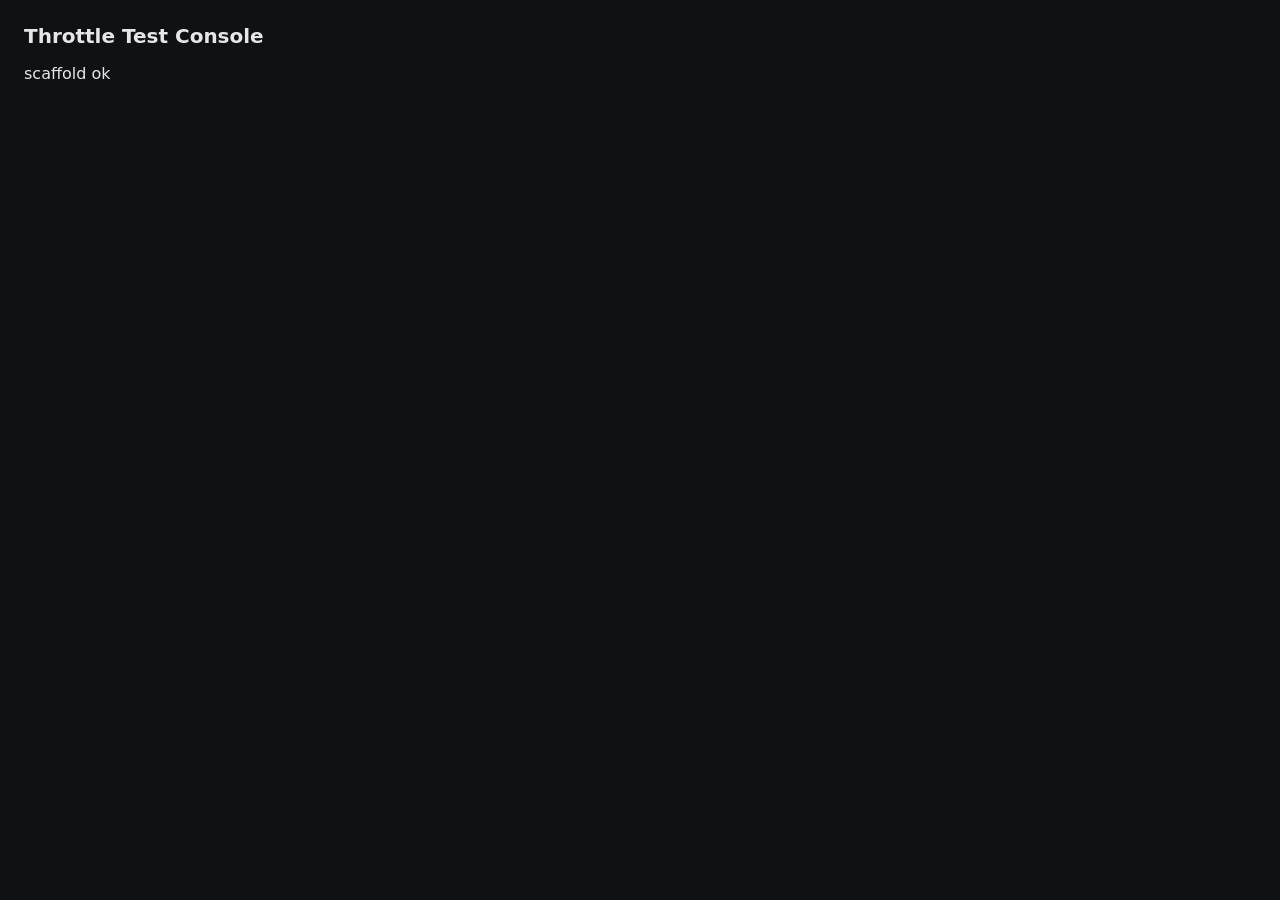
==== src/main/resources/META-INF/resources/index.html @ b2cca5ed "feat(console): scaffold static frontend served by Quarkus" ====
<!DOCTYPE html>
<html lang="en">
<head>
  <meta charset="utf-8">
  <meta name="viewport" content="width=device-width, initial-scale=1">
  <title>Throttle Test Console</title>
  <link rel="stylesheet" href="style.css">
</head>
<body>
  <h1>Throttle Test Console</h1>
  <p id="ping">scaffold ok</p>
</body>
</html>
---- src/main/resources/META-INF/resources/style.css ----
body {
  font-family: system-ui, sans-serif;
  margin: 1.5rem;
  background: #0f1115;
  color: #e6e6e6;
}
h1 { font-size: 1.25rem; }
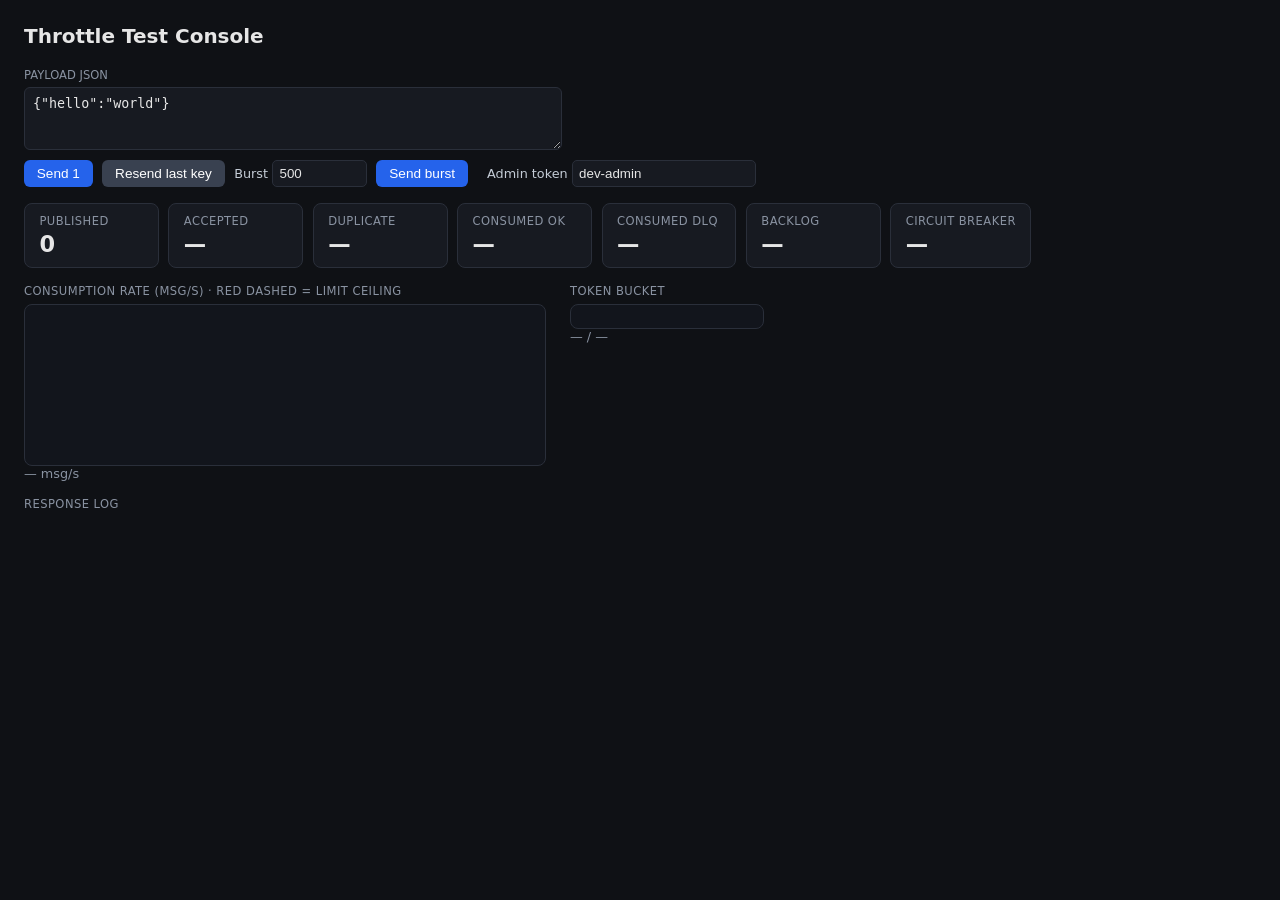
==== commit 398513db: "feat(console): full single-page layout and styling" ====
--- a/src/main/resources/META-INF/resources/index.html
+++ b/src/main/resources/META-INF/resources/index.html
@@ -8,6 +8,52 @@
 </head>
 <body>
   <h1>Throttle Test Console</h1>
-  <p id="ping">scaffold ok</p>
+
+  <section class="controls">
+    <label class="payload-label">Payload JSON
+      <textarea id="payload" rows="3">{"hello":"world"}</textarea>
+    </label>
+    <div id="payload-error" class="error" hidden></div>
+    <div class="control-row">
+      <button id="send-one">Send 1</button>
+      <button id="resend" disabled>Resend last key</button>
+      <label>Burst <input id="burst-count" type="number" value="500" min="1"></label>
+      <button id="send-burst">Send burst</button>
+      <span id="burst-progress" class="muted"></span>
+      <label class="token-label">Admin token
+        <input id="admin-token" type="text" value="dev-admin">
+      </label>
+    </div>
+  </section>
+
+  <section class="tiles">
+    <div class="tile"><span class="label">Published</span><span id="t-published" class="val">0</span></div>
+    <div class="tile"><span class="label">Accepted</span><span id="t-accepted" class="val">—</span></div>
+    <div class="tile"><span class="label">Duplicate</span><span id="t-duplicate" class="val">—</span></div>
+    <div class="tile"><span class="label">Consumed ok</span><span id="t-success" class="val">—</span></div>
+    <div class="tile"><span class="label">Consumed dlq</span><span id="t-dlq" class="val">—</span></div>
+    <div class="tile"><span class="label">Backlog</span><span id="t-backlog" class="val">—</span></div>
+    <div class="tile"><span class="label">Circuit breaker</span><span id="t-cb" class="val">—</span></div>
+  </section>
+
+  <section class="live">
+    <div class="chart-box">
+      <div class="label">Consumption rate (msg/s) · red dashed = limit ceiling</div>
+      <canvas id="chart" width="520" height="160"></canvas>
+      <div id="rate-now" class="muted">— msg/s</div>
+    </div>
+    <div class="gauge-box">
+      <div class="label">Token bucket</div>
+      <div class="gauge"><div id="gauge-fill" class="gauge-fill"></div></div>
+      <div id="gauge-text" class="muted">— / —</div>
+    </div>
+  </section>
+
+  <section class="log">
+    <div class="label">Response log</div>
+    <ul id="response-log"></ul>
+  </section>
+
+  <script type="module" src="app.js"></script>
 </body>
 </html>
--- a/src/main/resources/META-INF/resources/style.css
+++ b/src/main/resources/META-INF/resources/style.css
@@ -4,4 +4,55 @@
   background: #0f1115;
   color: #e6e6e6;
 }
-h1 { font-size: 1.25rem; }
+h1 { font-size: 1.25rem; margin-bottom: 1rem; }
+.label { display: block; font-size: 0.72rem; text-transform: uppercase; letter-spacing: 0.04em; color: #8a93a2; }
+.muted { color: #8a93a2; font-size: 0.8rem; }
+.error { color: #ff6b6b; font-size: 0.85rem; margin: 0.25rem 0; }
+
+.controls { margin-bottom: 1rem; }
+.payload-label { font-size: 0.72rem; text-transform: uppercase; color: #8a93a2; }
+#payload {
+  display: block; width: 100%; max-width: 520px; margin-top: 0.25rem;
+  background: #171a21; color: #e6e6e6; border: 1px solid #2a2f3a;
+  border-radius: 6px; padding: 0.5rem; font-family: monospace; resize: vertical;
+}
+.control-row { display: flex; flex-wrap: wrap; gap: 0.6rem; align-items: center; margin-top: 0.6rem; }
+.control-row label { font-size: 0.8rem; color: #c4ccd6; }
+input[type="number"], input[type="text"] {
+  background: #171a21; color: #e6e6e6; border: 1px solid #2a2f3a;
+  border-radius: 5px; padding: 0.3rem 0.4rem;
+}
+input[type="number"] { width: 5rem; }
+button {
+  background: #2563eb; color: #fff; border: none; border-radius: 6px;
+  padding: 0.4rem 0.8rem; cursor: pointer; font-size: 0.85rem;
+}
+button:disabled { background: #394150; cursor: not-allowed; }
+
+.tiles { display: flex; flex-wrap: wrap; gap: 0.6rem; margin: 1rem 0; }
+.tile {
+  background: #171a21; border: 1px solid #2a2f3a; border-radius: 8px;
+  padding: 0.6rem 0.9rem; min-width: 6.5rem;
+}
+.tile .val { display: block; font-size: 1.4rem; font-weight: 600; margin-top: 0.2rem; }
+
+.live { display: flex; flex-wrap: wrap; gap: 1.5rem; margin: 1rem 0; align-items: flex-start; }
+.chart-box canvas {
+  display: block; margin-top: 0.4rem; background: #12151c;
+  border: 1px solid #2a2f3a; border-radius: 8px;
+}
+.gauge-box { min-width: 12rem; }
+.gauge {
+  width: 100%; height: 1.4rem; margin-top: 0.4rem; background: #12151c;
+  border: 1px solid #2a2f3a; border-radius: 8px; overflow: hidden;
+}
+.gauge-fill { height: 100%; width: 0%; background: #2ecc71; transition: width 0.4s ease; }
+
+.log ul {
+  list-style: none; padding: 0; margin: 0.4rem 0 0; max-height: 16rem;
+  overflow-y: auto; font-family: monospace; font-size: 0.82rem;
+}
+.log li { padding: 0.2rem 0; border-bottom: 1px solid #1c2029; }
+.log li.ok { color: #2ecc71; }
+.log li.warn { color: #f0ad4e; }
+.log li.err { color: #ff6b6b; }
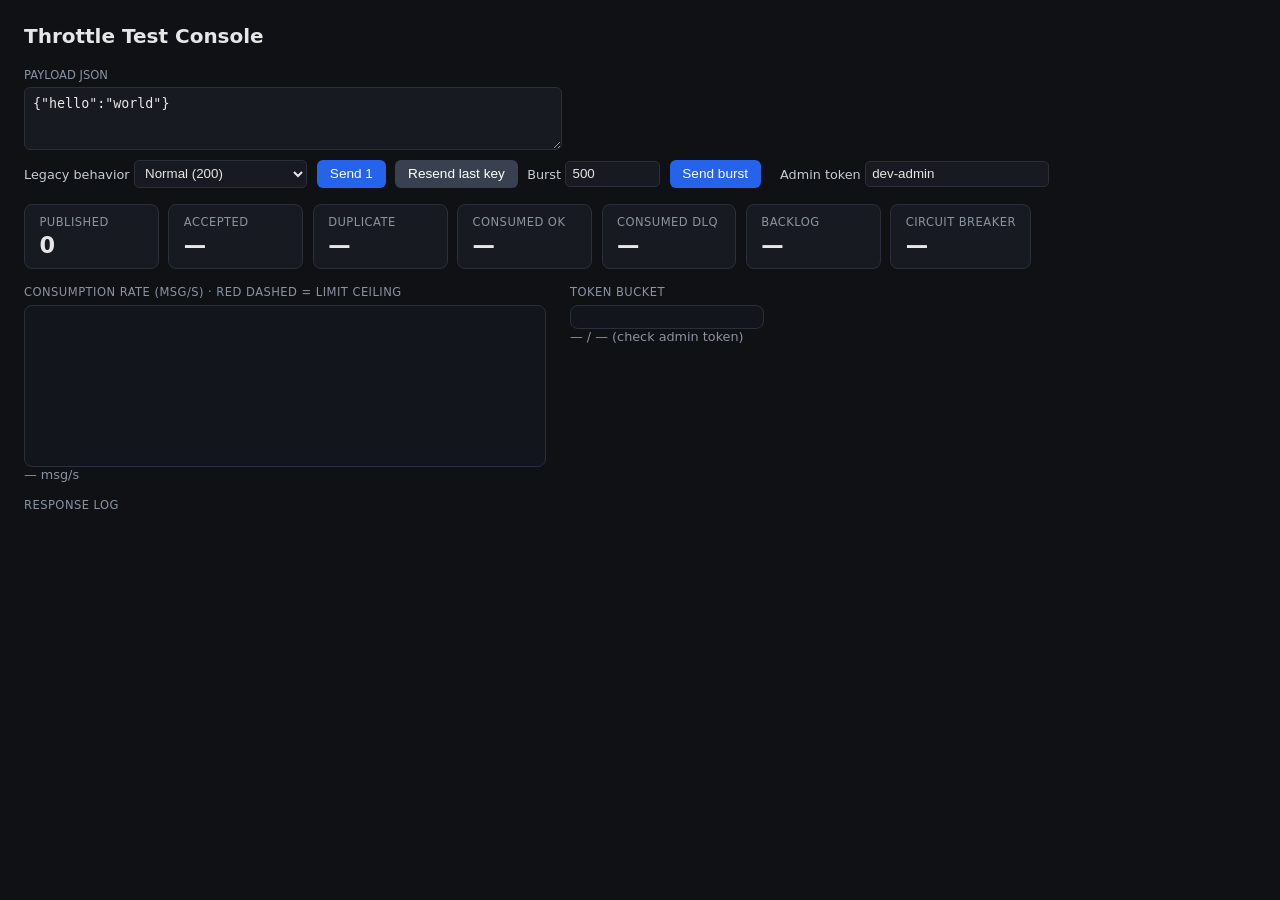
==== commit 34f356da: "legacy response selection" ====
--- a/src/main/resources/META-INF/resources/index.html
+++ b/src/main/resources/META-INF/resources/index.html
@@ -15,6 +15,13 @@
     </label>
     <div id="payload-error" class="error" hidden></div>
     <div class="control-row">
+      <label class="behavior-label">Legacy behavior
+        <select id="legacy-behavior">
+          <option value="normal">Normal (200)</option>
+          <option value="timeout">Timeout, executes</option>
+          <option value="error">Error 503, no execution</option>
+        </select>
+      </label>
       <button id="send-one">Send 1</button>
       <button id="resend" disabled>Resend last key</button>
       <label>Burst <input id="burst-count" type="number" value="500" min="1"></label>
--- a/src/main/resources/META-INF/resources/style.css
+++ b/src/main/resources/META-INF/resources/style.css
@@ -18,7 +18,7 @@
 }
 .control-row { display: flex; flex-wrap: wrap; gap: 0.6rem; align-items: center; margin-top: 0.6rem; }
 .control-row label { font-size: 0.8rem; color: #c4ccd6; }
-input[type="number"], input[type="text"] {
+input[type="number"], input[type="text"], select {
   background: #171a21; color: #e6e6e6; border: 1px solid #2a2f3a;
   border-radius: 5px; padding: 0.3rem 0.4rem;
 }
